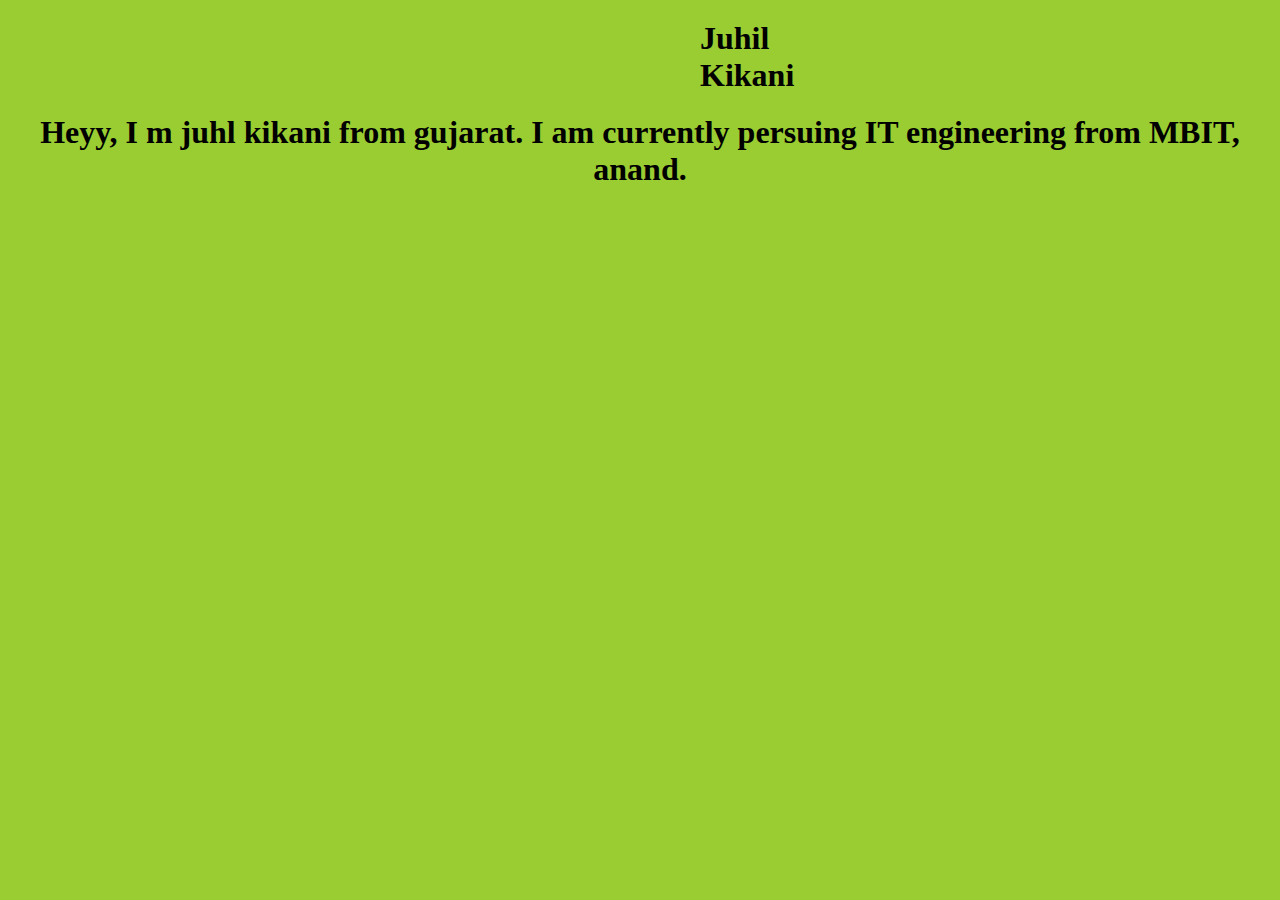
==== portfolio/index.html @ 1b914252 "added folder" ====
<!DOCTYPE html>
<html lang="en">
<head>
      <meta charset="UTF-8">
      <meta http-equiv="X-UA-Compatible" content="IE=edge">
      <meta name="viewport" content="width=device-width, initial-scale=1.0">
      <title>Portfolio Web Page</title>
      <link rel="stylesheet" href="style.css">
</head>
<body>
      <h1>Juhil Kikani</h1>
      <p>Heyy, I m juhl kikani from gujarat. I am currently persuing IT engineering from MBIT, anand.
      </p>
</body>
</html>
---- portfolio/style.css ----
* {
      margin: 0;
      padding: 0;
}
body{
      background-color: yellowgreen;
}
h1 {
      text-align: center;
      background-color: aqua;
      max-width: 200px;
      border: 10px;
      border-radius: 10%;
      margin : 0px 700px;
      margin-top: 20px;
}
p {
      text-align: center;
      margin-top: 20px;
      font-weight: bolder;
      font-size: 2rem;
}
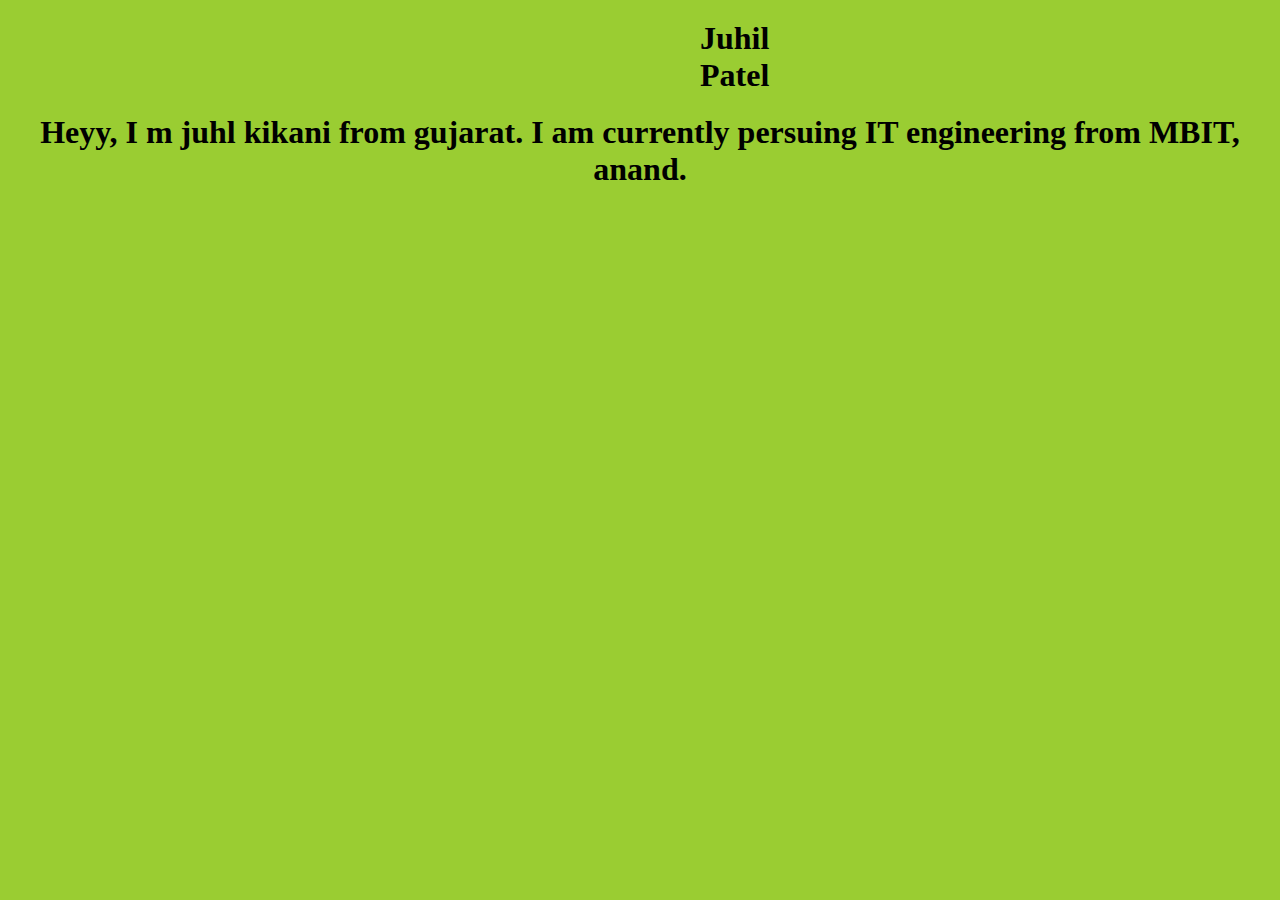
==== commit 362718db: "second update" ====
--- a/portfolio/index.html
+++ b/portfolio/index.html
@@ -8,7 +8,7 @@
       <link rel="stylesheet" href="style.css">
 </head>
 <body>
-      <h1>Juhil Kikani</h1>
+      <h1>Juhil Patel</h1>
       <p>Heyy, I m juhl kikani from gujarat. I am currently persuing IT engineering from MBIT, anand.
       </p>
 </body>
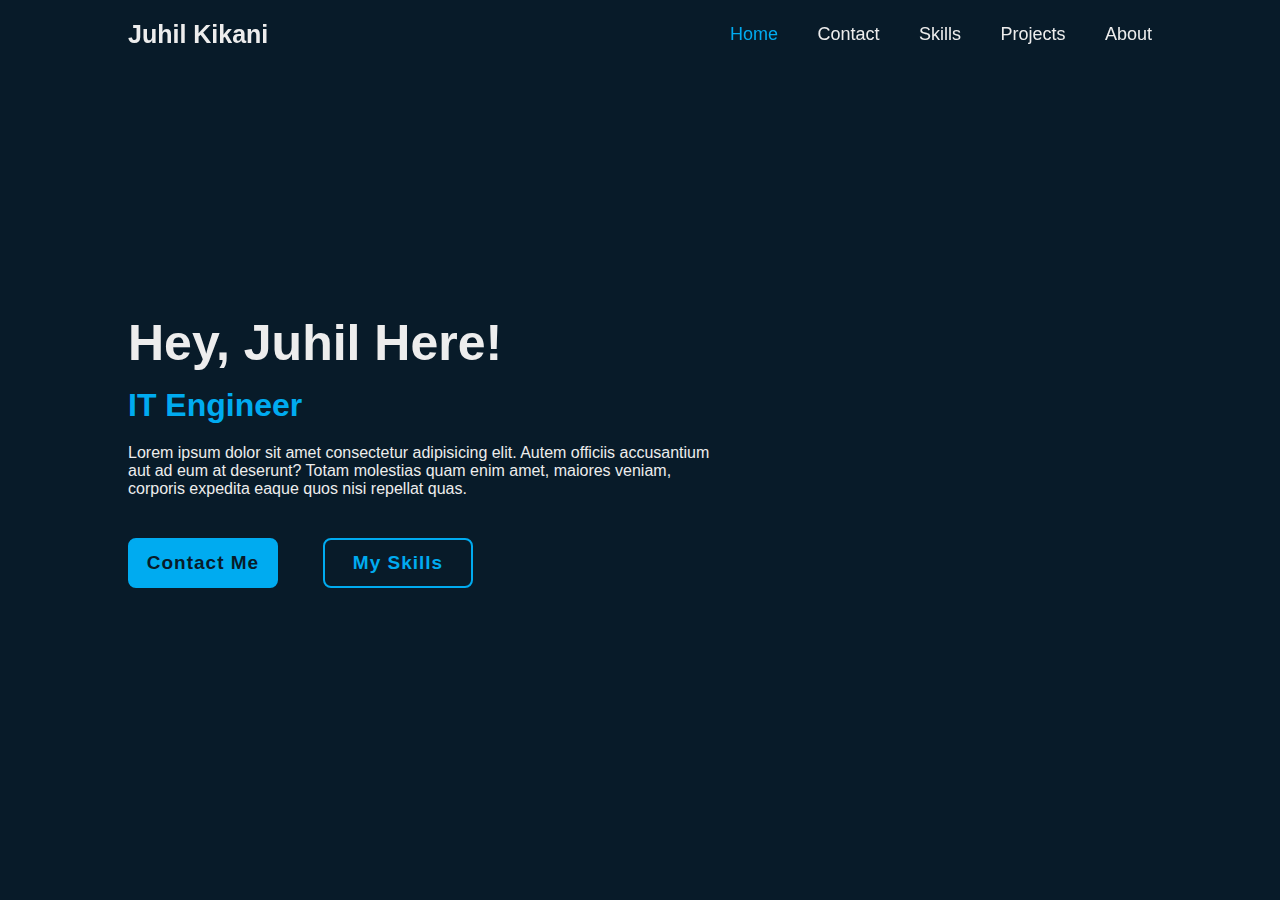
==== commit 1e94f1b3: "Updates" ====
--- a/portfolio/index.html
+++ b/portfolio/index.html
@@ -4,12 +4,34 @@
       <meta charset="UTF-8">
       <meta http-equiv="X-UA-Compatible" content="IE=edge">
       <meta name="viewport" content="width=device-width, initial-scale=1.0">
-      <title>Portfolio Web Page</title>
+      <title>Juhil Kikani</title>
       <link rel="stylesheet" href="style.css">
-</head>
+</head> 
 <body>
-      <h1>Juhil Patel</h1>
-      <p>Heyy, I m juhl kikani from gujarat. I am currently persuing IT engineering from MBIT, anand.
-      </p>
+      
+      <header class="header">
+            <a href="#" class="logo">Juhil Kikani</a>
+
+            <nav class="navbar">
+                  <a href="#" class="active">Home</a>
+                  <a href="#">Contact</a>
+                  <a href="#">Skills</a>
+                  <a href="#">Projects</a>
+                  <a href="#">About</a> 
+            </nav>
+      </header>
+
+      <section class="home">
+            <div class="home-content">
+                  <h1>Hey, Juhil Here!</h1>
+                  <h3>IT Engineer</h3>
+                  <p>Lorem ipsum dolor sit amet consectetur adipisicing elit. Autem officiis accusantium aut ad eum at deserunt? Totam molestias quam enim amet, maiores veniam, corporis expedita eaque quos nisi repellat quas.</p>
+                  <div class="btn-box">
+                        <a href="#">Contact Me</a>
+                        <a href="#">My Skills</a>
+                  </div>
+            </div> 
+      </section>
+
 </body>
 </html>--- a/portfolio/style.css
+++ b/portfolio/style.css
@@ -1,22 +1,140 @@
+@import url('https://fonts.googleapis.com/css2?family=Poppins:wght@300;400;500;600;700;800;900&display=swap');
+
 * {
       margin: 0;
       padding: 0;
+      box-sizing: border-box;
+      font-family: 'Popins', sans-serif;
 }
-body{
-      background-color: yellowgreen;
+
+body {
+      background-color: #081b29;
+      color: #ededed;
 }
-h1 {
-      text-align: center;
-      background-color: aqua;
-      max-width: 200px;
-      border: 10px;
-      border-radius: 10%;
-      margin : 0px 700px;
-      margin-top: 20px;
+
+.home-content h3 {
+      margin-top: 14px;
 }
-p {
-      text-align: center;
-      margin-top: 20px;
-      font-weight: bolder;
-      font-size: 2rem;
+
+.header {
+      position: fixed;
+      top: 0;
+      left: 0;
+      width: 100%;
+      padding: 20px 10%;
+      background: transparent ;
+      display: flex;
+      justify-content: space-between;
+      align-items: center;
+      z-index: 100;
+}
+
+.logo {
+      font-size: 25px;
+      color: #ededed;
+      text-decoration: none;
+      font-weight: 600;
+}
+
+.navbar a {
+      font-size: 18px;
+      color: #ededed;
+      text-decoration: none;
+      font-weight: 500;
+      margin-left: 35px;
+      transition: .2s;
+}
+
+.navbar a:hover,
+.navbar a.active {
+      color: #00abf0;
+}
+
+.home {
+      height: 100vh;
+      display: flex;
+      align-items: center;
+      padding: 0 10%;
+}
+
+.home-content {
+      max-width: 600px;
+}
+
+.home-content h1 {
+      font-size: 50px; 
+      font-weight: 700;
+      line-height: 1.2;
+}
+
+.home-content h3 {
+      font-size: 32px;
+      font-weight: 700;
+      color: #00abf0;
+}
+
+.home-content p {
+      font-size: 16px;
+      margin: 20px 0 40px;
+}
+
+.home-content .btn-box {
+      display: flex;
+      justify-content: space-between;
+      width: 345px; 
+      height: 50px;
+      background: transparent;
+}
+
+.btn-box a {
+      position: relative;
+      display: inline-flex;
+      justify-content: center;
+      align-items: center;
+      width: 150px;
+      height: 100%;
+      background: #00abf0;
+      border: 2px solid #00abf0;
+      border-radius: 8px;
+      font-size: 19px;
+      color: #081b29;
+      text-decoration: none;
+      font-weight: 600;
+      letter-spacing: 1px;
+      z-index: 1;
+      overflow: hidden;
+      transition: 0.2s;
+}
+
+.btn-box a:hover {
+      color: #00abf0;
+}
+
+.btn-box a:nth-child(2) {
+      background: transparent;
+      color: #00abf0;
+}
+
+.btn-box a:nth-child(2):hover {
+      color: #081b29;
+}
+
+.btn-box a:nth-child(2)::before {
+      background: #00abf0;
+}
+
+.btn-box a::before {
+      content: '';
+      position: absolute;
+      top: 0;
+      left: 0;
+      width: 0;
+      height: 100%;
+      background-color: #081b29;
+      z-index: -1;
+      transition: 0.2s;
+}
+
+.btn-box a:hover::before {
+      width: 100%;
 }